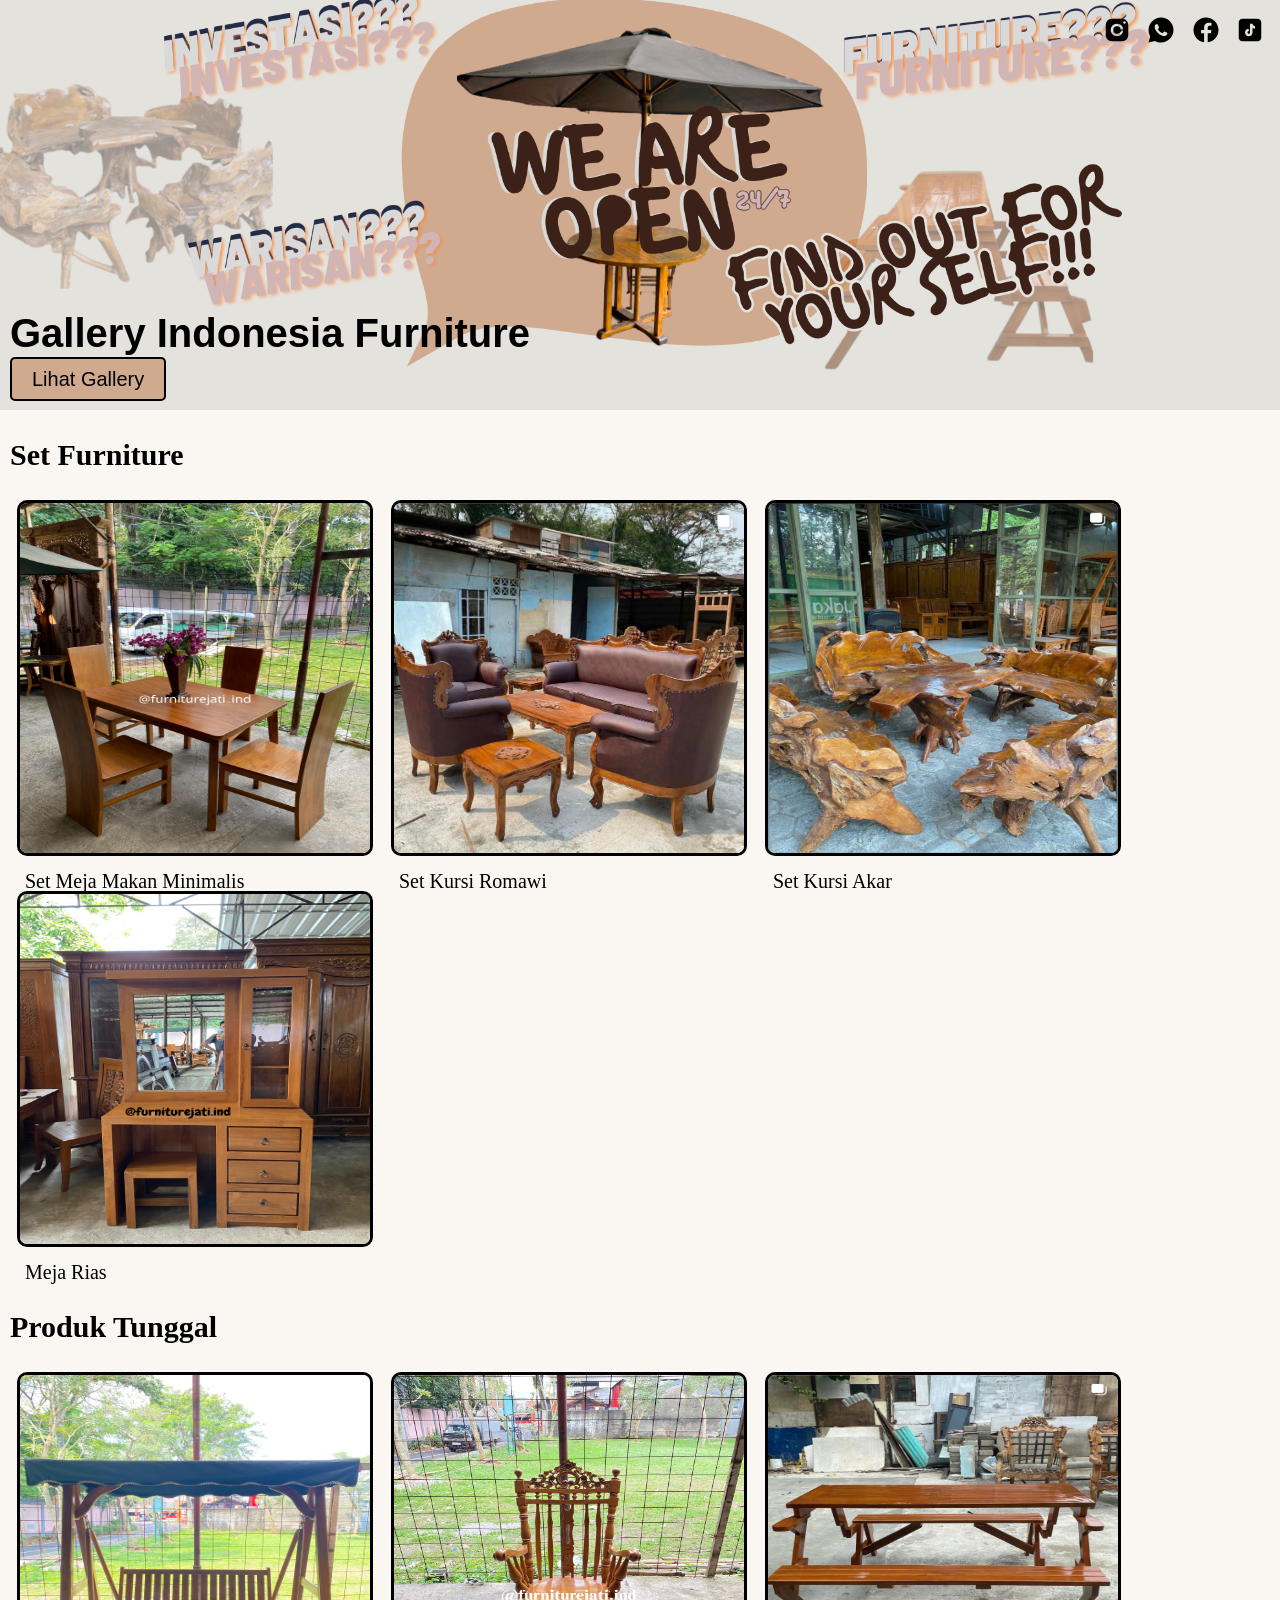
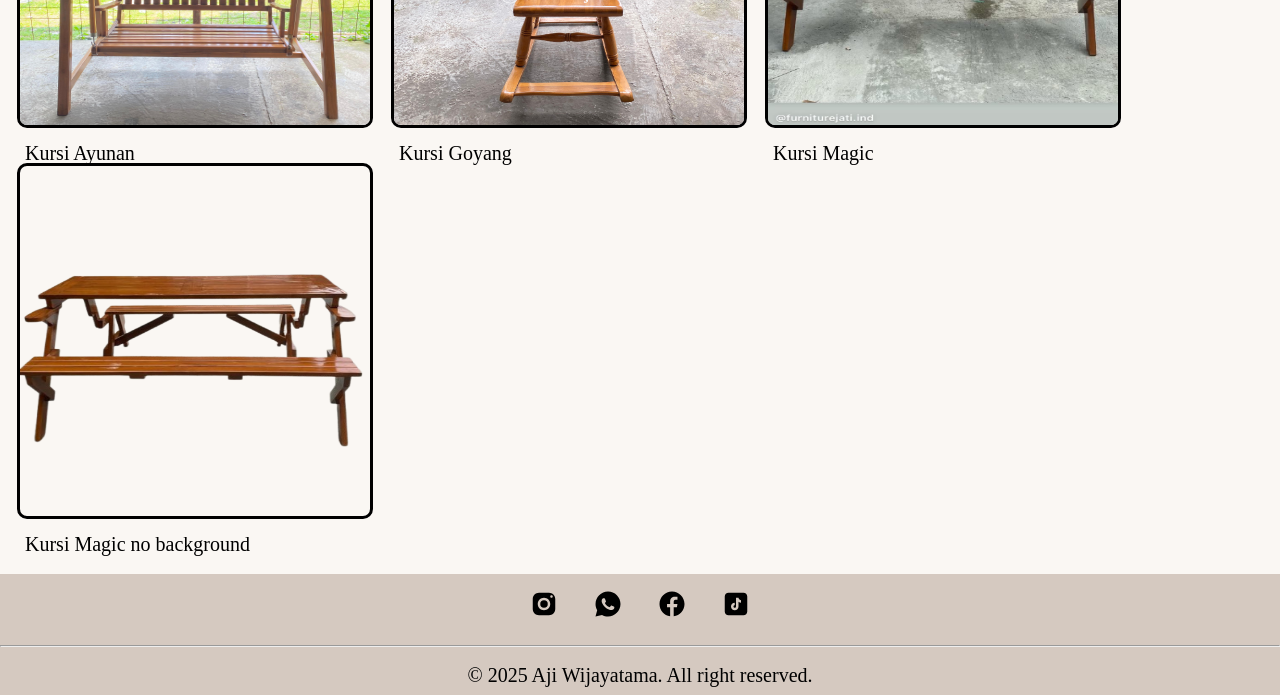
==== Project-HTML5-CSS-Fundamental/index.html @ 0d341a4d "Add 2 Folder Project HTML5 and CSS Fundamental" ====
<!DOCTYPE html>
<html lang="en">
<head>
    <meta charset="UTF-8">
    <meta name="viewport" content="width=device-width, initial-scale=1.0">
    <title>Project: HTML5 & CSS (Fundamental)</title>
    <link rel="stylesheet" href="app.css">
</head>
<body>
    <div class="container">
        <!-- Awal Header -->
        <header>
            <div class="header">
                <!-- Navbar Header -->
                <div class="navbar-header">
                    <nav>
                        <ul>
                            <li>
                                <a href="#" class="button-navbar-sosmed">
                                    <img src="svgsocialmedia/ig-24.svg" alt="Instagram">
                                </a>
                            </li>
                            <li>
                                <a href="#" class="button-navbar-sosmed">
                                    <img src="svgsocialmedia/wa-24.svg" alt="WhatsApp">
                                </a>
                            </li>
                            <li>
                                <a href="#" class="button-navbar-sosmed">
                                    <img src="svgsocialmedia/facebook-24.svg" alt="Facebook">
                                </a>
                            </li>
                            <li>
                                <a href="#" class="button-navbar-sosmed">
                                    <span><img src="svgsocialmedia/tiktok-24.svg" alt="Tiktok"></span>
                                </a>
                            </li>
                        </ul>
                    </nav>
                </div>
                <!-- End Navbar Header -->
        
                <!-- Header Content -->
                <div class="header-content">
                    <h1>Gallery Indonesia Furniture</h1>
                    <a href="">Lihat Gallery</a>
                </div>
                <!-- End Header Content -->
            </div>
        </header>
        <!-- END Header -->
    
        <!-- Awal Main -->
        <main>
            <div class="carousel-container">
                <!-- Section 1 -->
                <section>
                    <h2> Set Furniture</h2>
                    <div class="carousel1">
                        <ul>
                            <li>
                                <a href="#">
                                    <figure>
                                        <img src="ImgContent/Set1.png" alt="Set 1">
                                        <figcaption>Set Meja Makan Minimalis</figcaption>
                                    </figure>      
                                </a>
                            </li>
                            <li>
                                <a href="#">
                                    <figure>
                                        <img src="ImgContent/Set2.jpeg" alt="Set 2">
                                        <figcaption>Set Kursi Romawi</figcaption>
                                    </figure>  
                                </a>
                            </li>
                            <li>
                                <a href="#">
                                    <figure>
                                        <img src="ImgContent/Set3.jpeg" alt="Set 3">
                                        <figcaption>Set Kursi Akar</figcaption>
                                    </figure> 
                                </a>
                            </li>
                            <li>
                                <a href="#">
                                    <figure>
                                        <img src="ImgContent/Set4.png" alt="Set 4">
                                        <figcaption>Meja Rias</figcaption>
                                    </figure>
                                </a>
                            </li>
                        </ul>
                    </div>
                </section>
                <!-- END Section 1 -->
        
                <!-- Section 2 -->
                <section>
                    <h2> Produk Tunggal </h2>
                    <div class="carousel2">
                        <ul>
                            <li>
                                <a href="">
                                    <figure>
                                        <img src="ImgContent/Tunggal1.jpeg" alt="Tunggal 1">
                                        <figcaption>Kursi Ayunan</figcaption>
                                    </figure>      
                                </a>
                            </li>
                            <li>
                                <a href="">
                                    <figure>
                                        <img src="ImgContent/Tunggal2.png" alt="Tunggal 2">
                                        <figcaption>Kursi Goyang</figcaption>
                                    </figure>  
                                </a>
                            </li>
                            <li>
                                <a href="">
                                    <figure>
                                        <img src="ImgContent/Tunggal3.jpeg" alt="Tunggal 3">
                                        <figcaption> Kursi Magic</figcaption>
                                    </figure> 
                                </a>
                            </li>
                            <li>
                                <a href="">
                                    <figure>
                                        <img src="ImgContent/WhatsApp_Image_2025-07-13_at_17.48.22__1_-removebg-preview.png" alt="Tunggal 4">
                                        <figcaption> Kursi Magic no background</figcaption>
                                    </figure>
                                </a>
                            </li>
                        </ul>
                    </div>
                </section>
                <!-- END Section 2 -->
            </div>
        </main>
        <!-- Akhir Main -->
    
        <!-- Awal Footer -->
        <footer>
            <div class="navbar-footer">
                <nav>
                    <ul>
                        <li>
                            <a href="">
                                <img src="svgsocialmedia/ig-24.svg" alt="Instagram">
                            </a>
                        </li>
                        <li>
                            <a href="">
                                <img src="svgsocialmedia/wa-24.svg" alt="WhatsApp">
                            </a>
                        </li>
                        <li>
                            <a href="">
                                <img src="svgsocialmedia/facebook-24.svg" alt="Facebook">
                            </a>
                        </li>
                        <li>
                            <a href="">
                                <img src="svgsocialmedia/tiktok-24.svg" alt="Tiktok">
                            </a>
                        </li>
                    </ul>
                </nav>
            </div>
            <hr>
            <p>
                &copy; 2025 Aji Wijayatama. All right reserved.
            </p>
        </footer>
        <!-- Akhir Footer -->
    </div>
</body>
</html>
---- Project-HTML5-CSS-Fundamental/app.css ----
/* http://meyerweb.com/eric/tools/css/reset/ 
   v2.0 | 20110126
   License: none (public domain)
*/

html, body, div, span, applet, object, iframe,
h1, h2, h3, h4, h5, h6, p, blockquote, pre,
a, abbr, acronym, address, big, cite, code,
del, dfn, em, img, ins, kbd, q, s, samp,
small, strike, strong, sub, sup, tt, var,
b, u, i, center,
dl, dt, dd, ol, ul, li,
fieldset, form, label, legend,
table, caption, tbody, tfoot, thead, tr, th, td,
article, aside, canvas, details, embed, 
figure, figcaption, footer, header, hgroup, 
menu, nav, output, ruby, section, summary,
time, mark, audio, video {
	margin: 0;
	padding: 0;
	border: 0;
	font-size: 100%;
	font: inherit;
	vertical-align: baseline;
}
/* HTML5 display-role reset for older browsers */
article, aside, details, figcaption, figure, 
footer, header, hgroup, menu, nav, section {
	display: block;
}
body {
	line-height: 1;
}
ol, ul {
	list-style: none;
}
blockquote, q {
	quotes: none;
}
blockquote:before, blockquote:after,
q:before, q:after {
	content: '';
	content: none;
}
table {
	border-collapse: collapse;
	border-spacing: 0;
}

/*  GLOBAL STYLES  */
.container{
	background-color: #FAF7F3;
}

/* Tunggal */
h1 {
	font-size: 40px;
	font-weight: bold;
}
h2 {
	font-size: 30px;
	font-weight: bold;
	margin: 30px 0;
}
img:hover{
	opacity: 0.7;
}

/* CSS HEADER */
.header {
    font-family: 'Gill Sans', 'Gill Sans MT', 'Trebuchet MS', sans-serif;
    background-image: url(backgroundheader.png);
    background-size: cover;
    height: 410px;
	padding: 0 0 0 10px ;
}
.navbar-header nav {
    text-align: right;
    padding: 10px ;
}
.button-navbar-sosmed img{
    width: 30px;
}

.navbar-header nav ul li {
    display: inline-block;
    margin: 5px;
}

.header-content{
	display: inline-block;
	
	margin: 250px 0 0 0;
}

.header-content a {
	margin-top: 4px;
	text-decoration: none;
	border: 2px solid black;
	background-color: #d0aa8e;
	font-size: 20px;
    color: black;          
    padding: 10px 20px;       
    border-radius: 5px;        
    display: inline-block;    
}
.header-content a:hover{
	background-color: #ffcc00;
	color: #000080;
	opacity: 0.7;     
}
/* END HEADER CSS */

/* MAIN CSS */
.carousel-container {
	margin: 10px 0 0 0;
	padding: 0 10px ;
}

/* Carousel 1 */
.carousel-container{
	margin: 10px 0;
}
.carousel1 li a{
	text-decoration: none;
}
.carousel1 li a:hover{
	opacity: 0.7;   
}
.carousel1 li a figcaption {
	padding: 0 0 0 10px;
	color: black;
	font-size: 20px;
	margin: 15px 0 0 0;
}

.carousel1 li a figure img {
	display: block;
	width: 350px;
	height: 350px;
	margin: 0 2px;
	border: 3px solid black;
	border-radius: 10px;
}
.carousel1 li {
	display: inline-block;
	margin: 0 5px;
	vertical-align: top;
}
/* Carousel 2 */

.carousel2 {
	margin: 0 0 20px 0;
}
.carousel2 li a figure img {
	display: block;
	width: 350px;
	height: 350px;
	margin: 0 2px;
	border: 3px solid black;
	border-radius: 10px;
}
.carousel2 li {
	display: inline-block;
	margin: 0 5px;
	vertical-align: top;
}

.carousel2 li a{
	text-decoration: none;
}
.carousel2 li a:hover{
	opacity: 0.7;   
}
.carousel2 li a figcaption {
	padding: 0 0 0 10px;
	color: black;
	font-size: 20px;
	margin: 15px 0 0 0;
}
/* END CSS MAIN */

/* Footer */
footer {
	background-color: #d5c9c0;
	text-align: center;
}


.navbar-footer ul li {
	display: inline-block;
	margin: 5px;
	padding: 10px;
}

.navbar-footer ul li {
	text-decoration: none;
}
.navbar-footer img {
	width: 30px;
}

footer p {
	font-size: 20px;
	padding: 10px;
}
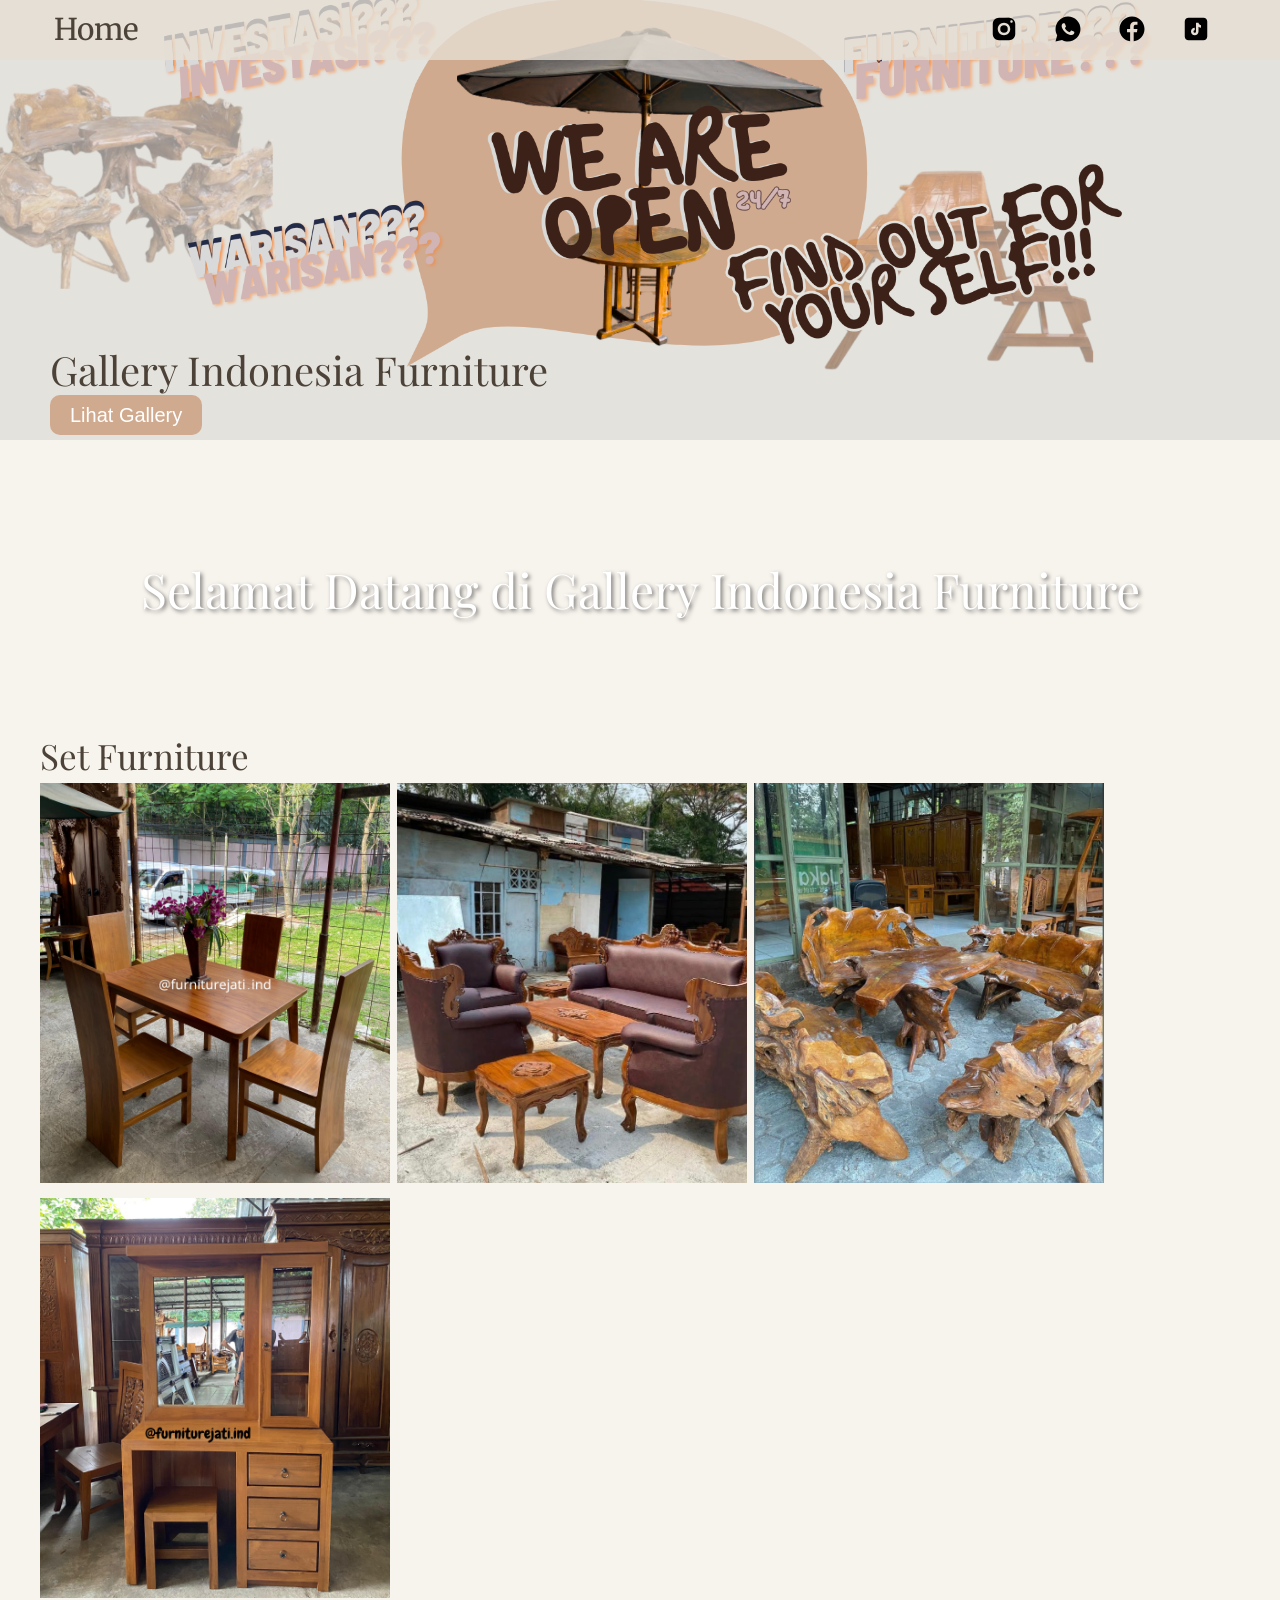
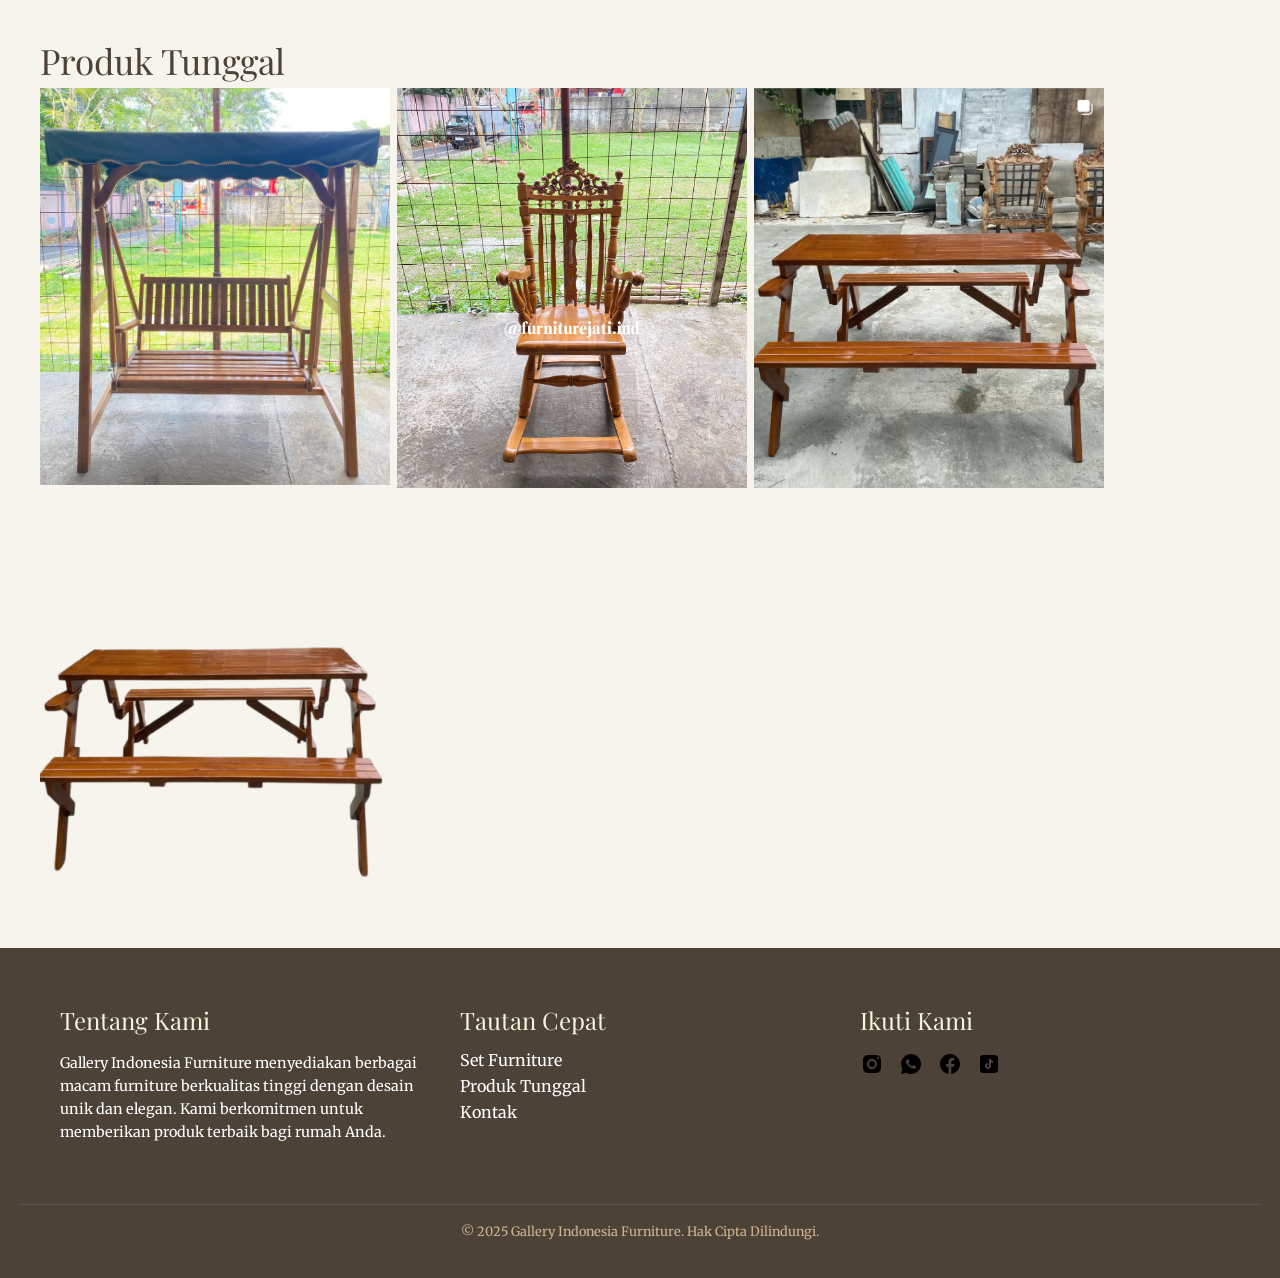
==== commit 163b4c49: "Bangun ulang seluruh struktur dan tampilan website" ====
--- a/Project-HTML5-CSS-Fundamental/index.html
+++ b/Project-HTML5-CSS-Fundamental/index.html
@@ -4,176 +4,191 @@
     <meta charset="UTF-8">
     <meta name="viewport" content="width=device-width, initial-scale=1.0">
     <title>Project: HTML5 & CSS (Fundamental)</title>
+    <head>
+    <link rel="preconnect" href="https://fonts.googleapis.com">
+    <link rel="preconnect" href="https://fonts.gstatic.com" crossorigin>
+    <link href="https://fonts.googleapis.com/css2?family=Merriweather:wght@400;700&family=Playfair+Display:wght@700&display=swap" rel="stylesheet">
+</head>
     <link rel="stylesheet" href="app.css">
 </head>
 <body>
-    <div class="container">
-        <!-- Awal Header -->
-        <header>
-            <div class="header">
-                <!-- Navbar Header -->
-                <div class="navbar-header">
-                    <nav>
-                        <ul>
-                            <li>
-                                <a href="#" class="button-navbar-sosmed">
-                                    <img src="svgsocialmedia/ig-24.svg" alt="Instagram">
+    <!-- Header -->
+    <header class="site-header">
+        <div class="container-header-navbar">
+            <div class="wrapper-header-navbar cf">
+                <div class="float-left">
+                    <nav class="main-nav-active">
+                        <ul class="main-menu-active">
+                            <li class="main-menu-item-active">
+                                <a href="" class="menu-link-active">Home</a>
+                            </li>
+                        </ul>
+                    </nav>
+                </div>
+    
+                <div class="float-right">
+                    <nav class="main-nav">
+                        <ul class="main-menu">
+                            <li class="main-menu-item">
+                                <a href="" class="menu-link">
+                                    <img src="svgsocialmedia/ig-24.svg" alt="Ikuti kami di Instagram">
                                 </a>
                             </li>
-                            <li>
-                                <a href="#" class="button-navbar-sosmed">
-                                    <img src="svgsocialmedia/wa-24.svg" alt="WhatsApp">
+                            <li class="main-menu-item">
+                                <a href="" class="menu-link">
+                                    <img src="svgsocialmedia/wa-24.svg" alt="Hubungi kami melalui WhatsApp">
                                 </a>
                             </li>
-                            <li>
-                                <a href="#" class="button-navbar-sosmed">
-                                    <img src="svgsocialmedia/facebook-24.svg" alt="Facebook">
+                            <li class="main-menu-item">
+                                <a href="" class="menu-link">
+                                    <img src="svgsocialmedia/facebook-24.svg" alt="Kunjungi halaman Facebook kami">
                                 </a>
                             </li>
-                            <li>
-                                <a href="#" class="button-navbar-sosmed">
-                                    <span><img src="svgsocialmedia/tiktok-24.svg" alt="Tiktok"></span>
+                            <li class="main-menu-item">
+                                <a href="" class="menu-link">
+                                    <img src="svgsocialmedia/tiktok-24.svg" alt="Tonton video kami di TikTok">
                                 </a>
                             </li>
                         </ul>
                     </nav>
                 </div>
-                <!-- End Navbar Header -->
-        
-                <!-- Header Content -->
-                <div class="header-content">
-                    <h1>Gallery Indonesia Furniture</h1>
-                    <a href="">Lihat Gallery</a>
-                </div>
-                <!-- End Header Content -->
             </div>
-        </header>
-        <!-- END Header -->
-    
-        <!-- Awal Main -->
-        <main>
-            <div class="carousel-container">
-                <!-- Section 1 -->
-                <section>
-                    <h2> Set Furniture</h2>
-                    <div class="carousel1">
-                        <ul>
-                            <li>
-                                <a href="#">
-                                    <figure>
-                                        <img src="ImgContent/Set1.png" alt="Set 1">
-                                        <figcaption>Set Meja Makan Minimalis</figcaption>
-                                    </figure>      
-                                </a>
-                            </li>
-                            <li>
-                                <a href="#">
-                                    <figure>
-                                        <img src="ImgContent/Set2.jpeg" alt="Set 2">
-                                        <figcaption>Set Kursi Romawi</figcaption>
-                                    </figure>  
-                                </a>
-                            </li>
-                            <li>
-                                <a href="#">
-                                    <figure>
-                                        <img src="ImgContent/Set3.jpeg" alt="Set 3">
-                                        <figcaption>Set Kursi Akar</figcaption>
-                                    </figure> 
-                                </a>
-                            </li>
-                            <li>
-                                <a href="#">
-                                    <figure>
-                                        <img src="ImgContent/Set4.png" alt="Set 4">
-                                        <figcaption>Meja Rias</figcaption>
-                                    </figure>
-                                </a>
-                            </li>
-                        </ul>
-                    </div>
-                </section>
-                <!-- END Section 1 -->
-        
-                <!-- Section 2 -->
-                <section>
-                    <h2> Produk Tunggal </h2>
-                    <div class="carousel2">
-                        <ul>
-                            <li>
-                                <a href="">
-                                    <figure>
-                                        <img src="ImgContent/Tunggal1.jpeg" alt="Tunggal 1">
-                                        <figcaption>Kursi Ayunan</figcaption>
-                                    </figure>      
-                                </a>
-                            </li>
-                            <li>
-                                <a href="">
-                                    <figure>
-                                        <img src="ImgContent/Tunggal2.png" alt="Tunggal 2">
-                                        <figcaption>Kursi Goyang</figcaption>
-                                    </figure>  
-                                </a>
-                            </li>
-                            <li>
-                                <a href="">
-                                    <figure>
-                                        <img src="ImgContent/Tunggal3.jpeg" alt="Tunggal 3">
-                                        <figcaption> Kursi Magic</figcaption>
-                                    </figure> 
-                                </a>
-                            </li>
-                            <li>
-                                <a href="">
-                                    <figure>
-                                        <img src="ImgContent/WhatsApp_Image_2025-07-13_at_17.48.22__1_-removebg-preview.png" alt="Tunggal 4">
-                                        <figcaption> Kursi Magic no background</figcaption>
-                                    </figure>
-                                </a>
-                            </li>
-                        </ul>
-                    </div>
-                </section>
-                <!-- END Section 2 -->
-            </div>
-        </main>
-        <!-- Akhir Main -->
-    
-        <!-- Awal Footer -->
-        <footer>
-            <div class="navbar-footer">
-                <nav>
-                    <ul>
-                        <li>
-                            <a href="">
-                                <img src="svgsocialmedia/ig-24.svg" alt="Instagram">
-                            </a>
-                        </li>
-                        <li>
-                            <a href="">
-                                <img src="svgsocialmedia/wa-24.svg" alt="WhatsApp">
-                            </a>
-                        </li>
-                        <li>
-                            <a href="">
-                                <img src="svgsocialmedia/facebook-24.svg" alt="Facebook">
-                            </a>
-                        </li>
-                        <li>
-                            <a href="">
-                                <img src="svgsocialmedia/tiktok-24.svg" alt="Tiktok">
-                            </a>
+            <div class="content-header">
+                <h1 class="site-title">Gallery Indonesia Furniture</h1>
+                <nav class="cta-nav">
+                    <ul class="cta-menu">
+                        <li class="cta-menu-item">             
+                            <a href="#set-gallery" class="cta-link">Lihat Gallery</a>
                         </li>
                     </ul>
                 </nav>
             </div>
-            <hr>
-            <p>
-                &copy; 2025 Aji Wijayatama. All right reserved.
-            </p>
-        </footer>
-        <!-- Akhir Footer -->
-    </div>
+        </div>
+    </header>
+    <!-- Header -->
+
+    <!-- Main -->
+    <main class="main-content">
+        <h2 class="main-heading-title">Selamat Datang di Gallery Indonesia Furniture</h2>
+
+        <!-- Section 1: Set Furniture -->
+        <section class="set-gallery" id="set-gallery">
+            <h3 class="section-title"> Set Furniture</h3>
+            <div class="container-set-gallery">
+                <a href="" class="product-link">
+                    <figure>
+                        <div class="img-product img-set-1" style="background-image: url(ImgContent/Set1.png);"></div>
+                        <figcaption class="name-img-product">Set Meja Makan Minimalis</figcaption>
+                    </figure>
+                </a>
+    
+               <a href="" class="product-link">
+                    <figure>
+                        <div class="img-product  img-set-2" style="background-image: url(ImgContent/Set2.jpeg);" ></div>
+                        <figcaption class="name-img-product">Set Kursi Romawi</figcaption>
+                    </figure>
+                </a>
+    
+               <a href="" class="product-link">
+                    <figure>
+                        <div class="img-product  img-set-3" style="background-image: url(ImgContent/Set3.jpeg);"></div>
+                        <figcaption class="name-img-product">Set Kursi Akar</figcaption>
+                    </figure>
+                </a>
+    
+               <a href="" class="product-link">
+                    <figure>
+                        <div class="img-product  img-set-4" style="background-image: url(ImgContent/Set4.png);"></div>
+                        <figcaption class="name-img-product">Set Meja Rias</figcaption>
+                    </figure>
+                </a>
+            </div>
+        </section>
+
+        <!-- Section2: Produk Tunggal-->
+        <section class="product-tunggal-gallery" id="produk-tunggal">
+            <h3 class="section-title"> Produk Tunggal</h3>
+            <div class="container-produk-tunggal-gallery">
+                <a href="" class="product-link">
+                    <figure>
+                        <div class="img-product img-produk-tunggal-1" style="background-image: url(ImgContent/Tunggal1.jpeg);"></div>
+                        <figcaption class="name-img-product">Kursi Ayunan</figcaption>
+                    </figure>
+                </a>
+    
+               <a href="" class="product-link">
+                    <figure>
+                        <div class="img-product  img-produk-tunggal-2" style="background-image: url(ImgContent/Tunggal2.png);" ></div>
+                        <figcaption class="name-img-product">Kursi Goyang</figcaption>
+                    </figure>
+                </a>
+    
+               <a href="" class="product-link">
+                    <figure>
+                        <div class="img-product  img-produk-tunggal-3" style="background-image: url(ImgContent/Tunggal3.jpeg);"></div>
+                        <figcaption class="name-img-product">Kursi Magic</figcaption>
+                    </figure>
+                </a>
+    
+               <a href="" class="product-link">
+                    <figure>
+                        <div class="img-product  img-produk-tunggal-4" style="background-image: url(ImgContent/WhatsApp_Image_2025-07-13_at_17.48.22__1_-removebg-preview.png);"></div>
+                        <figcaption class="name-img-product">Kursi Magic 2</figcaption>
+                    </figure>
+                </a>
+            </div>
+        </section>
+    </main>
+    <!-- Main -->
+
+    <!-- Footer -->
+    <footer class="site-footer">
+        <div class="container-footer">
+            <div class="footer-section about">
+                <h4>Tentang Kami</h4>
+                <p>
+                    Gallery Indonesia Furniture menyediakan berbagai macam furniture berkualitas tinggi dengan desain unik dan elegan.
+                    Kami berkomitmen untuk memberikan produk terbaik bagi rumah Anda.
+                </p>
+            </div>
+            <div class="footer-section links">
+                <h4>Tautan Cepat</h4>
+                <ul>
+                    <li><a href="#set-gallery">Set Furniture</a></li>
+                    <li><a href="#produk-tunggal">Produk Tunggal</a></li>
+                    <li><a href="#">Kontak</a></li>
+                </ul>
+            </div>
+            <div class="footer-section social">
+                <h4>Ikuti Kami</h4>
+                <ul class="social-menu">
+                    <li>
+                        <a href="#" class="social-link">
+                            <img src="svgsocialmedia/ig-24.svg" alt="Instagram">
+                        </a>
+                    </li>
+                    <li>
+                        <a href="#" class="social-link">
+                            <img src="svgsocialmedia/wa-24.svg" alt="WhatsApp">
+                        </a>
+                    </li>
+                    <li>
+                        <a href="#" class="social-link">
+                            <img src="svgsocialmedia/facebook-24.svg" alt="Facebook">
+                        </a>
+                    </li>
+                    <li>
+                        <a href="#" class="social-link">
+                            <img src="svgsocialmedia/tiktok-24.svg" alt="TikTok">
+                        </a>
+                    </li>
+                </ul>
+            </div>
+        </div>
+        <div class="footer-bottom">
+            <p>&copy; 2025 Gallery Indonesia Furniture. Hak Cipta Dilindungi.</p>
+        </div>
+    </footer>
+    <!-- Footer -->
 </body>
 </html>
--- a/Project-HTML5-CSS-Fundamental/app.css
+++ b/Project-HTML5-CSS-Fundamental/app.css
@@ -48,159 +48,325 @@
 }
 
 /*  GLOBAL STYLES  */
-.container{
-	background-color: #FAF7F3;
-}
-
-/* Tunggal */
-h1 {
+body{
+	background-color: #f7f3ed;
+	font-family: 'Merriweather', serif;
+}
+
+/* Header */
+.container-header-navbar{
+	background-image: url(backgroundheader.png);
+	height: 440px;
+	background-size: cover;
+	background-repeat: no-repeat;
+	position: relative;
+	
+}
+.wrapper-header-navbar{
+	background-color: rgba(230, 223, 212, 0.8);
+	position: fixed;
+	width: 100%;
+    top: 0;
+    left: 0;
+	padding: 14px;
+	box-sizing: border-box; 
+    z-index: 9999; 
+}
+.main-menu-item {
+	display: inline;
+}
+/* float left */
+.float-left{
+	margin-left: 40px;
+	float: left;
+	
+}
+.menu-link-active {
+    font-size: 30px;
+    text-decoration: none;
+    color: #4c4238;
+    position: relative; 
+}
+
+.menu-link-active::after {
+    content: '';
+    position: absolute;
+    width: 0;
+    height: 3px;
+    bottom: -5px; 
+    left: 0;
+    background-color: #4c4238;
+    transition: width 0.3s ease-out; 
+}
+
+/* Efek saat hover */
+.menu-link-active:hover::after {
+    width: 100%; 
+}
+
+/* float right */
+.float-right{
+	float: right;
+	text-align: center;
+	margin-right: 40px;
+}
+.main-menu-item{
+	margin: 0 15px;
+}
+.main-menu-item img{
+	width: 30px;
+}
+
+.menu-link{
+	text-decoration: none;
+}
+
+.content-header{
+	margin-left: 40px;
+	position: absolute;
+	bottom: 0;
+	left: 0;
+	padding-left: 10px;
+
+}
+.site-title{
 	font-size: 40px;
-	font-weight: bold;
-}
-h2 {
-	font-size: 30px;
-	font-weight: bold;
-	margin: 30px 0;
-}
-img:hover{
-	opacity: 0.7;
-}
-
-/* CSS HEADER */
-.header {
-    font-family: 'Gill Sans', 'Gill Sans MT', 'Trebuchet MS', sans-serif;
-    background-image: url(backgroundheader.png);
+	font-family: 'Playfair Display', serif;
+	color: #4c4238;
+}
+.cta-nav{
+	margin-top: 5px;
+	margin-bottom: 5px;
+	display: inline-block;
+	border-radius: 10px;
+	background-color: #d0aa8e;
+	padding: 10px;
+}
+.cta-nav:hover {
+    background-color: #4c4238;
+}
+.cta-link {
+    text-decoration: none;
+    font-family: 'Montserrat', sans-serif; 
+    font-size: 20px;
+    padding: 10px;
+    color: #ffffff;
+}
+.cta-link:hover {
+    color: #f7f3ed;
+}
+/* Header */
+
+/* Main */
+.main-content{
+	margin: 40px;
+}
+
+.main-heading-title{
+	font-family: 'Playfair Display', serif;
+    font-size: 3rem;
+    color: white;
+    text-shadow: 2px 2px 4px rgba(0,0,0,0.5);
+	text-align: center;
+	margin: 125px 0;
+	/* Properti animasi */
+    animation: fadeIn 1.5s ease-in-out forwards; 
+}
+
+.section-title{
+	font-size: 35px;
+	font-family: 'Playfair Display', serif;
+	color: #4c4238;
+}
+/* Set Gallery */
+.set-gallery{
+	margin-top: 50px;
+}
+.product-link{
+	display: inline-block;
+}
+.container-set-gallery{
+	display: inline-block;
+}
+
+.img-product {
+    width: 350px;
+    height: 400px;
+    margin: 10px 3px 3px 0;
+    background-repeat: no-repeat;
     background-size: cover;
-    height: 410px;
-	padding: 0 0 0 10px ;
-}
-.navbar-header nav {
-    text-align: right;
-    padding: 10px ;
-}
-.button-navbar-sosmed img{
-    width: 30px;
-}
-
-.navbar-header nav ul li {
-    display: inline-block;
-    margin: 5px;
-}
-
-.header-content{
+    transition: transform 0.3s ease; 
+}
+
+/* Efek saat kursor di atas link produk */
+.product-link:hover .img-product {
+    transform: scale(1.05);
+	opacity: 0.8;
+    transition: opacity 0.3s ease;
+}
+.img-set-1{
+	background-position: 0 -60px;
+}
+
+.img-set-3{
+	background-position: 0 -35px;
+}
+.img-set-4{
+	background-position: 0 -55px;
+}
+/* Produk Tunggal Gallery */
+
+.product-tunggal-gallery{
+	margin-top: 40px;
+}
+.container-produk-tunggal-gallery{
 	display: inline-block;
-	
-	margin: 250px 0 0 0;
-}
-
-.header-content a {
-	margin-top: 4px;
+}
+.img-produk-tunggal-1{
+	background-position: 0 -70px;
+}
+
+.img-produk-tunggal-2{
+	background-position: 0 -35px;
+}
+
+.product-link{
 	text-decoration: none;
-	border: 2px solid black;
-	background-color: #d0aa8e;
-	font-size: 20px;
-    color: black;          
-    padding: 10px 20px;       
-    border-radius: 5px;        
-    display: inline-block;    
-}
-.header-content a:hover{
-	background-color: #ffcc00;
-	color: #000080;
-	opacity: 0.7;     
-}
-/* END HEADER CSS */
-
-/* MAIN CSS */
-.carousel-container {
-	margin: 10px 0 0 0;
-	padding: 0 10px ;
-}
-
-/* Carousel 1 */
-.carousel-container{
-	margin: 10px 0;
-}
-.carousel1 li a{
-	text-decoration: none;
-}
-.carousel1 li a:hover{
-	opacity: 0.7;   
-}
-.carousel1 li a figcaption {
-	padding: 0 0 0 10px;
-	color: black;
-	font-size: 20px;
-	margin: 15px 0 0 0;
-}
-
-.carousel1 li a figure img {
-	display: block;
-	width: 350px;
-	height: 350px;
-	margin: 0 2px;
-	border: 3px solid black;
-	border-radius: 10px;
-}
-.carousel1 li {
-	display: inline-block;
-	margin: 0 5px;
-	vertical-align: top;
-}
-/* Carousel 2 */
-
-.carousel2 {
-	margin: 0 0 20px 0;
-}
-.carousel2 li a figure img {
-	display: block;
-	width: 350px;
-	height: 350px;
-	margin: 0 2px;
-	border: 3px solid black;
-	border-radius: 10px;
-}
-.carousel2 li {
-	display: inline-block;
-	margin: 0 5px;
-	vertical-align: top;
-}
-
-.carousel2 li a{
-	text-decoration: none;
-}
-.carousel2 li a:hover{
-	opacity: 0.7;   
-}
-.carousel2 li a figcaption {
-	padding: 0 0 0 10px;
-	color: black;
-	font-size: 20px;
-	margin: 15px 0 0 0;
-}
-/* END CSS MAIN */
+}
+
+figure {
+    position: relative;
+    overflow: hidden;
+    margin: 0;
+}
+
+.name-img-product {
+    position: absolute;
+    bottom: 0;
+    left: 0;
+    width: 100%;
+    text-align: center;
+    font-family: 'Merriweather', serif; 
+    font-weight: 700;
+    font-size: 1rem;
+    color: #fff; 
+    background-color: rgba(0, 0, 0, 0.7); 
+    padding: 10px 0;
+    text-transform: capitalize;
+    transform: translateY(100%); /* Sembunyikan teks di bawah */
+    transition: transform 0.3s ease-in-out; 
+}
+
+/* Efek saat kursor di atas gambar */
+.product-link:hover .name-img-product {
+    transform: translateY(0); /* Munculkan teks ke posisi semula */
+}
+
+/* Animasi main heading tittle */
+@keyframes fadeIn {
+    0% {
+        opacity: 0;
+        transform: translateY(20px); /* Mulai dari bawah sedikit */
+    }
+    100% {
+        opacity: 1;
+        transform: translateY(0); /* Kembali ke posisi semula */
+    }
+}
 
 /* Footer */
-footer {
-	background-color: #d5c9c0;
-	text-align: center;
-}
-
-
-.navbar-footer ul li {
-	display: inline-block;
-	margin: 5px;
-	padding: 10px;
-}
-
-.navbar-footer ul li {
-	text-decoration: none;
-}
-.navbar-footer img {
-	width: 30px;
-}
-
-footer p {
-	font-size: 20px;
-	padding: 10px;
-}+.site-footer {
+    background-color: #4c4238; 
+    color: #fff;
+    padding: 40px 20px;
+    font-family: 'Merriweather', serif;
+}
+
+.container-footer {
+    display: flex;
+    flex-wrap: wrap;
+    justify-content: space-around;
+    max-width: 1200px;
+    margin: 0 auto;
+}
+
+.footer-section {
+    flex: 1;
+    min-width: 250px;
+    margin: 20px;
+}
+
+.footer-section h4 {
+    font-family: 'Playfair Display', serif;
+    font-size: 1.5rem;
+    margin-bottom: 20px;
+    color: #f5f5dc; 
+}
+
+.footer-section p {
+    font-size: 0.9rem;
+    line-height: 1.6;
+}
+
+.footer-section ul {
+    list-style: none;
+    padding: 0;
+}
+
+.footer-section ul li {
+    margin-bottom: 10px;
+}
+
+.footer-section a {
+    color: #fff;
+    text-decoration: none;
+    transition: color 0.3s ease;
+}
+
+.footer-section a:hover {
+    color: #d1b490; 
+}
+
+.social-menu {
+    display: flex;
+    gap: 15px;
+}
+
+.social-link img {
+    width: 24px;
+    height: 24px;
+    transition: transform 0.3s ease;
+}
+
+.social-link:hover img {
+    transform: scale(1.1);
+}
+
+.footer-bottom {
+    text-align: center;
+    margin-top: 40px;
+    padding-top: 20px;
+    border-top: 1px solid rgba(255, 255, 255, 0.1);
+}
+
+.footer-bottom p {
+    font-size: 0.8rem;
+    color: #d1b490; /
+}
+/* Footer */
+/* Micro clearfix */
+
+.cf:before,
+.cf:after {
+    content: " "; /* 1 */
+    display: table; /* 2 */
+}
+
+.cf:after {
+    clear: both;
+}
+
+.cf {
+    *zoom: 1;
+}
+
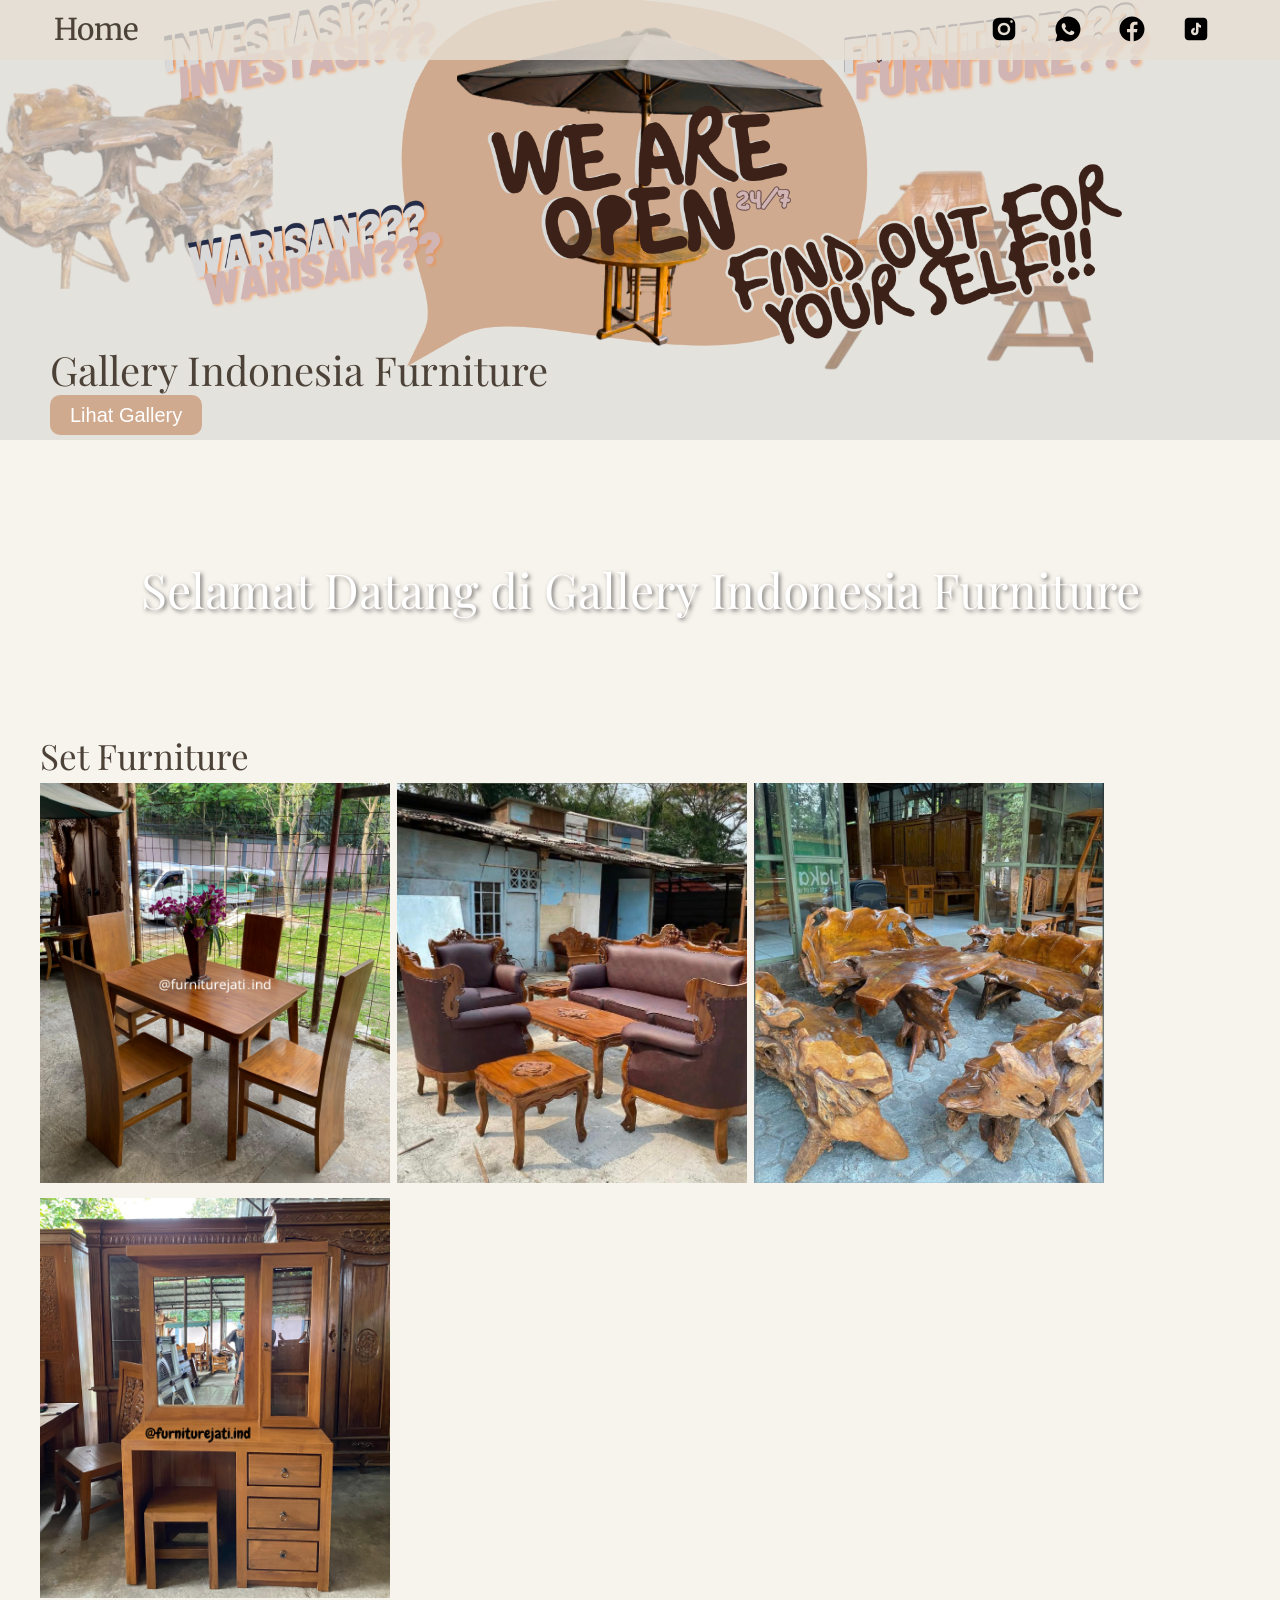
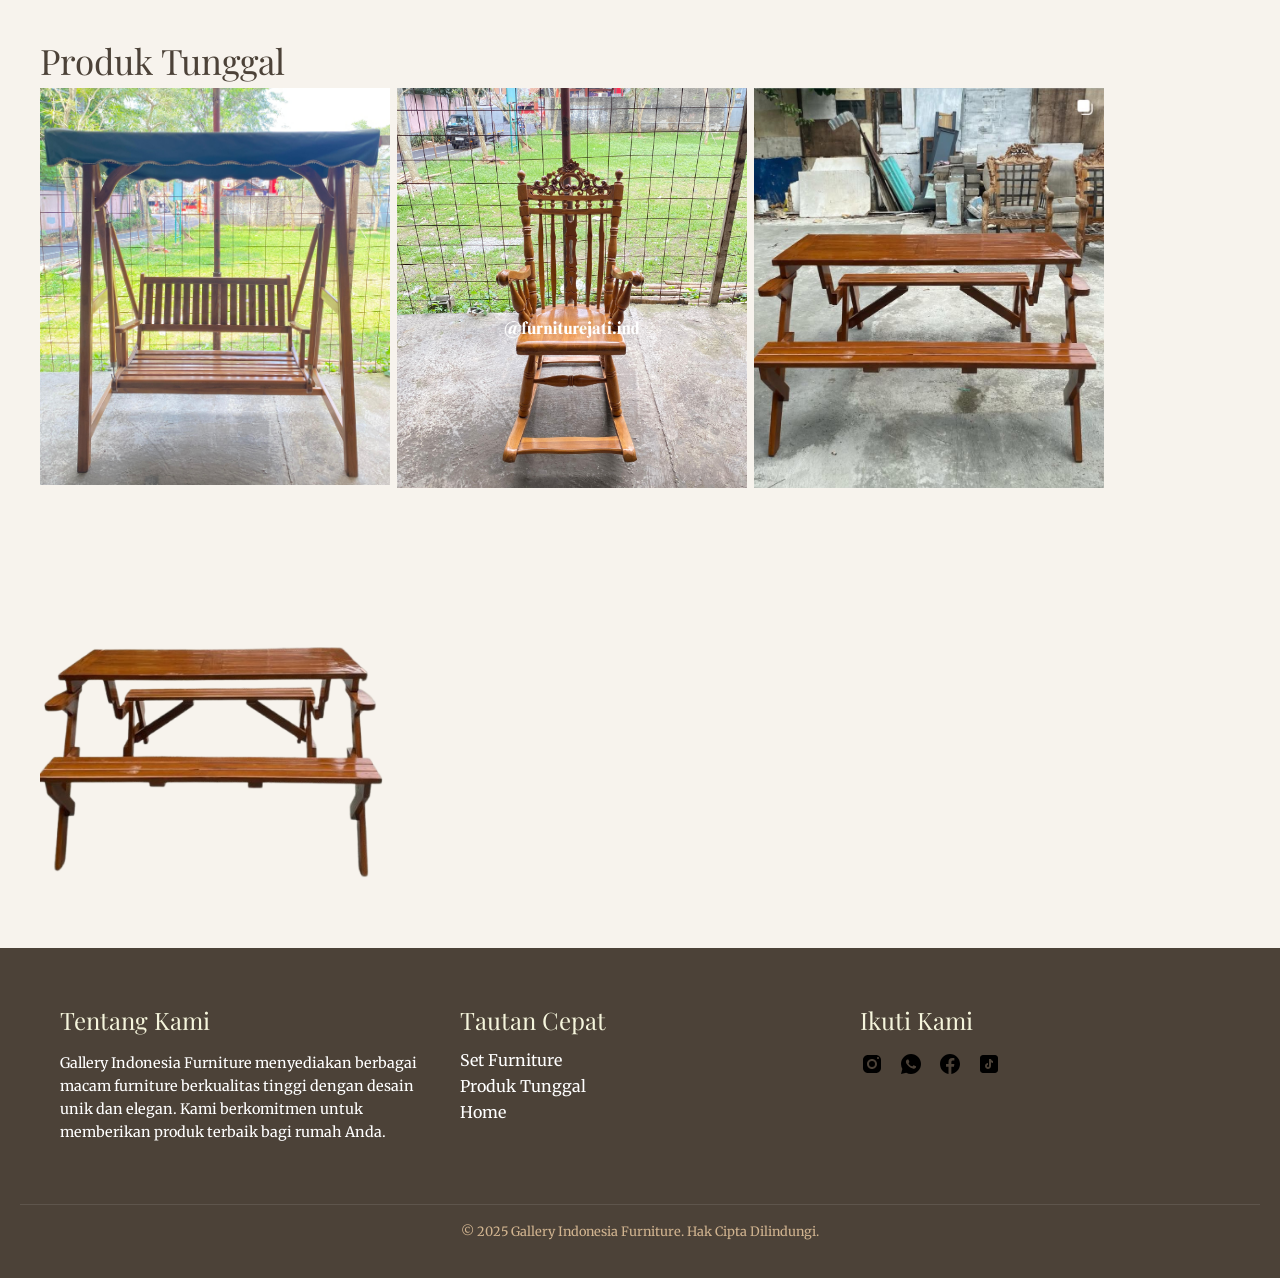
==== commit 2ca40bf5: "Improve layout and styling for product modals" ====
--- a/Project-HTML5-CSS-Fundamental/index.html
+++ b/Project-HTML5-CSS-Fundamental/index.html
@@ -30,17 +30,17 @@
                     <nav class="main-nav">
                         <ul class="main-menu">
                             <li class="main-menu-item">
-                                <a href="" class="menu-link">
+                                <a href="https://www.instagram.com/furniturejati.ind/" class="menu-link">
                                     <img src="svgsocialmedia/ig-24.svg" alt="Ikuti kami di Instagram">
                                 </a>
                             </li>
                             <li class="main-menu-item">
-                                <a href="" class="menu-link">
+                                <a href="https://wa.me/6281314426814" class="menu-link">
                                     <img src="svgsocialmedia/wa-24.svg" alt="Hubungi kami melalui WhatsApp">
                                 </a>
                             </li>
                             <li class="main-menu-item">
-                                <a href="" class="menu-link">
+                                <a href="https://www.facebook.com/profile.php?id=61578264659660" class="menu-link">
                                     <img src="svgsocialmedia/facebook-24.svg" alt="Kunjungi halaman Facebook kami">
                                 </a>
                             </li>
@@ -75,28 +75,32 @@
         <section class="set-gallery" id="set-gallery">
             <h3 class="section-title"> Set Furniture</h3>
             <div class="container-set-gallery">
-                <a href="" class="product-link">
+                <!-- Product 1-->
+                <a href="#modal-set-1" class="product-link">
                     <figure>
                         <div class="img-product img-set-1" style="background-image: url(ImgContent/Set1.png);"></div>
                         <figcaption class="name-img-product">Set Meja Makan Minimalis</figcaption>
                     </figure>
                 </a>
-    
-               <a href="" class="product-link">
+
+                <!-- Product 2-->
+                <a href="#modal-set-2" class="product-link">
                     <figure>
                         <div class="img-product  img-set-2" style="background-image: url(ImgContent/Set2.jpeg);" ></div>
                         <figcaption class="name-img-product">Set Kursi Romawi</figcaption>
                     </figure>
                 </a>
-    
-               <a href="" class="product-link">
+
+                <!-- Product 3-->
+                <a href="#modal-set-3" class="product-link">
                     <figure>
                         <div class="img-product  img-set-3" style="background-image: url(ImgContent/Set3.jpeg);"></div>
                         <figcaption class="name-img-product">Set Kursi Akar</figcaption>
                     </figure>
                 </a>
-    
-               <a href="" class="product-link">
+
+                <!-- Product 4-->
+                <a href="#modal-set-4" class="product-link">
                     <figure>
                         <div class="img-product  img-set-4" style="background-image: url(ImgContent/Set4.png);"></div>
                         <figcaption class="name-img-product">Set Meja Rias</figcaption>
@@ -107,30 +111,34 @@
 
         <!-- Section2: Produk Tunggal-->
         <section class="product-tunggal-gallery" id="produk-tunggal">
-            <h3 class="section-title"> Produk Tunggal</h3>
+            <h3 class="section-title">Produk Tunggal</h3>
             <div class="container-produk-tunggal-gallery">
-                <a href="" class="product-link">
+                <!-- Product 1-->
+                <a href="#modal-tunggal-1" class="product-link">
                     <figure>
                         <div class="img-product img-produk-tunggal-1" style="background-image: url(ImgContent/Tunggal1.jpeg);"></div>
                         <figcaption class="name-img-product">Kursi Ayunan</figcaption>
                     </figure>
                 </a>
-    
-               <a href="" class="product-link">
+
+                <!-- Product 2-->
+                <a href="#modal-tunggal-2" class="product-link">
                     <figure>
                         <div class="img-product  img-produk-tunggal-2" style="background-image: url(ImgContent/Tunggal2.png);" ></div>
                         <figcaption class="name-img-product">Kursi Goyang</figcaption>
                     </figure>
                 </a>
-    
-               <a href="" class="product-link">
+
+                <!-- Product 3-->
+                <a href="#modal-tunggal-3" class="product-link">
                     <figure>
                         <div class="img-product  img-produk-tunggal-3" style="background-image: url(ImgContent/Tunggal3.jpeg);"></div>
                         <figcaption class="name-img-product">Kursi Magic</figcaption>
                     </figure>
                 </a>
-    
-               <a href="" class="product-link">
+                
+                <!-- Product 4-->
+                <a href="#modal-tunggal-4" class="product-link">
                     <figure>
                         <div class="img-product  img-produk-tunggal-4" style="background-image: url(ImgContent/WhatsApp_Image_2025-07-13_at_17.48.22__1_-removebg-preview.png);"></div>
                         <figcaption class="name-img-product">Kursi Magic 2</figcaption>
@@ -140,6 +148,94 @@
         </section>
     </main>
     <!-- Main -->
+
+    <div id="modal-set-1" class="modal">
+        <div class="modal-content">
+            <a href="#set-gallery" class="close-button">&times;</a>
+            <div class="modal-image" style="background-image: url(ImgContent/Set1.png);"></div>
+            <h3 class="modal-title">Set Meja Makan Minimalis</h3>
+            <p class="modal-description">
+                Sebuah set meja makan minimalis yang elegan, sempurna untuk ruang makan modern.
+            </p>
+        </div>
+    </div>
+    
+    <div id="modal-set-2" class="modal">
+        <div class="modal-content">
+            <a href="#set-gallery" class="close-button">&times;</a>
+            <div class="modal-image modal-set-romawi" style="background-image: url(ImgContent/Set2.jpeg);" ></div>
+            <h3 class="modal-title">Set Kursi Romawi</h3>
+            <p class="modal-description">
+                Sebuah set kursi romawi yang elegan dan mewah, sempurna untuk ruang tamu modern.
+            </p>
+        </div>
+    </div>
+
+    <div id="modal-set-3" class="modal">
+        <div class="modal-content">
+            <a href="#set-gallery" class="close-button">&times;</a>
+            <div class="modal-image" style="background-image: url(ImgContent/Set3.jpeg);"></div>
+            <h3 class="modal-title">Set Kursi Akar</h3>
+            <p class="modal-description">
+                Sebuah set kursi akar yang elegan dan unik, sempurna untuk ruang makan atau ruang tamu.
+            </p>
+        </div>
+    </div>
+
+    <div id="modal-set-4" class="modal">
+        <div class="modal-content">
+            <a href="#set-gallery" class="close-button">&times;</a>
+            <div class="modal-image" style="background-image: url(ImgContent/Set4.png);"></div>
+            <h3 class="modal-title">Set Meja Rias</h3>
+            <p class="modal-description">
+                Sebuah set meja rias yang elegan, sempurna untuk ruang kamar modern dan minimalis.
+            </p>
+        </div>
+    </div>
+
+    <div id="modal-tunggal-1" class="modal">
+        <div class="modal-content">
+            <a href="#produk-tunggal" class="close-button">&times;</a>
+            <div class="modal-image" style="background-image: url(ImgContent/Tunggal1.jpeg);"></div>
+            <h3 class="modal-title">Kursi Ayunan</h3>
+            <p class="modal-description">
+                Kursi ayunan yang nyaman, cocok untuk bersantai di teras atau ruang keluarga.
+            </p>
+        </div>
+    </div>
+
+     <div id="modal-tunggal-2" class="modal">
+        <div class="modal-content">
+            <a href="#produk-tunggal" class="close-button">&times;</a>
+            <div class="modal-image" style="background-image: url(ImgContent/Tunggal2.png);" ></div>
+            <h3 class="modal-title">Kursi Goyang</h3>
+            <p class="modal-description">
+                Kursi goyang dengan desain klasik, memberikan kenyamanan saat membaca atau bersantai.
+            </p>
+        </div>
+    </div>
+    
+    <div id="modal-tunggal-3" class="modal">
+        <div class="modal-content">
+            <a href="#produk-tunggal" class="close-button">&times;</a>
+            <div class="modal-image" style="background-image: url(ImgContent/Tunggal3.jpeg);"></div>
+            <h3 class="modal-title">Kursi Magic</h3>
+            <p class="modal-description">
+                Sebuah kursi dengan desain unik dan inovatif, bisa dilipat menjadi bentuk lain.
+            </p>
+        </div>
+    </div>
+
+    <div id="modal-tunggal-4" class="modal">
+        <div class="modal-content">
+            <a href="#produk-tunggal" class="close-button">&times;</a>
+            <div class="modal-image" style="background-image: url(ImgContent/WhatsApp_Image_2025-07-13_at_17.48.22__1_-removebg-preview.png);"></div>
+            <h3 class="modal-title">Kursi Magic 2</h3>
+            <p class="modal-description">
+                Model terbaru dari Kursi Magic, dengan fitur lipat yang lebih canggih.
+            </p>
+        </div>
+    </div>
 
     <!-- Footer -->
     <footer class="site-footer">
@@ -156,7 +252,7 @@
                 <ul>
                     <li><a href="#set-gallery">Set Furniture</a></li>
                     <li><a href="#produk-tunggal">Produk Tunggal</a></li>
-                    <li><a href="#">Kontak</a></li>
+                    <li><a href="#">Home</a></li>
                 </ul>
             </div>
             <div class="footer-section social">
--- a/Project-HTML5-CSS-Fundamental/app.css
+++ b/Project-HTML5-CSS-Fundamental/app.css
@@ -64,14 +64,14 @@
 }
 .wrapper-header-navbar{
 	background-color: rgba(230, 223, 212, 0.8);
-	position: fixed;
+	position: sticky;
 	width: 100%;
     top: 0;
     left: 0;
 	padding: 14px;
 	box-sizing: border-box; 
-    z-index: 9999; 
-}
+}
+
 .main-menu-item {
 	display: inline;
 }
@@ -274,6 +274,89 @@
     }
 }
 
+.modal {
+    visibility: hidden; /* Sembunyikan modal secara default */
+    opacity: 0;
+    position: fixed;
+    z-index: 1000;
+    left: 0;
+    top: 0;
+    width: 100%;
+    height: 100%;
+    overflow: auto;
+    background-color: rgba(0,0,0,0.8);
+    transition: opacity 0.3s ease; /* Tambahkan transisi */
+  
+}
+
+/* Gunakan :target untuk menampilkan modal saat URL berubah */
+.modal:target {
+    visibility: visible;
+    opacity: 1;
+}
+
+.modal-content {
+    background-color: #f7f3ed;
+    margin: 10% auto;
+    padding: 20px;
+    border: 1px solid #888;
+    width: 80%;
+    max-width: 600px;
+    position: relative;
+    border-radius: 10px;
+    text-align: center;
+}
+
+.close-button {
+    color: #4c4238;
+    position: absolute;
+    top: 10px;
+    right: 25px;
+    font-size: 35px;
+    font-weight: bold;
+    text-decoration: none;
+}
+
+.close-button:hover,
+.close-button:focus {
+    color: #d0aa8e;
+    cursor: pointer;
+}
+
+.modal-image {
+    width: 100%;
+    padding-top: 100%;
+    background-size: cover;
+    background-position: 0 -180px;
+    background-repeat: no-repeat;
+    border-radius: 5px;
+}
+
+.modal-set-romawi{
+    width: 100%;
+    padding-top: 75%;
+    background-size: cover;
+    background-position: 0 -180px;
+    background-repeat: no-repeat;
+    border-radius: 5px;
+}
+
+.modal-title {
+    font-family: 'Playfair Display', serif;
+    font-size: 2rem;
+    margin-top: 15px;
+    color: #4c4238;
+}
+
+.modal-description {
+    font-family: 'Merriweather', serif;
+    margin-top: 10px;
+    color: #4c4238;
+}
+
+
+
+
 /* Footer */
 .site-footer {
     background-color: #4c4238; 
@@ -354,6 +437,7 @@
     color: #d1b490; /
 }
 /* Footer */
+
 /* Micro clearfix */
 
 .cf:before,
